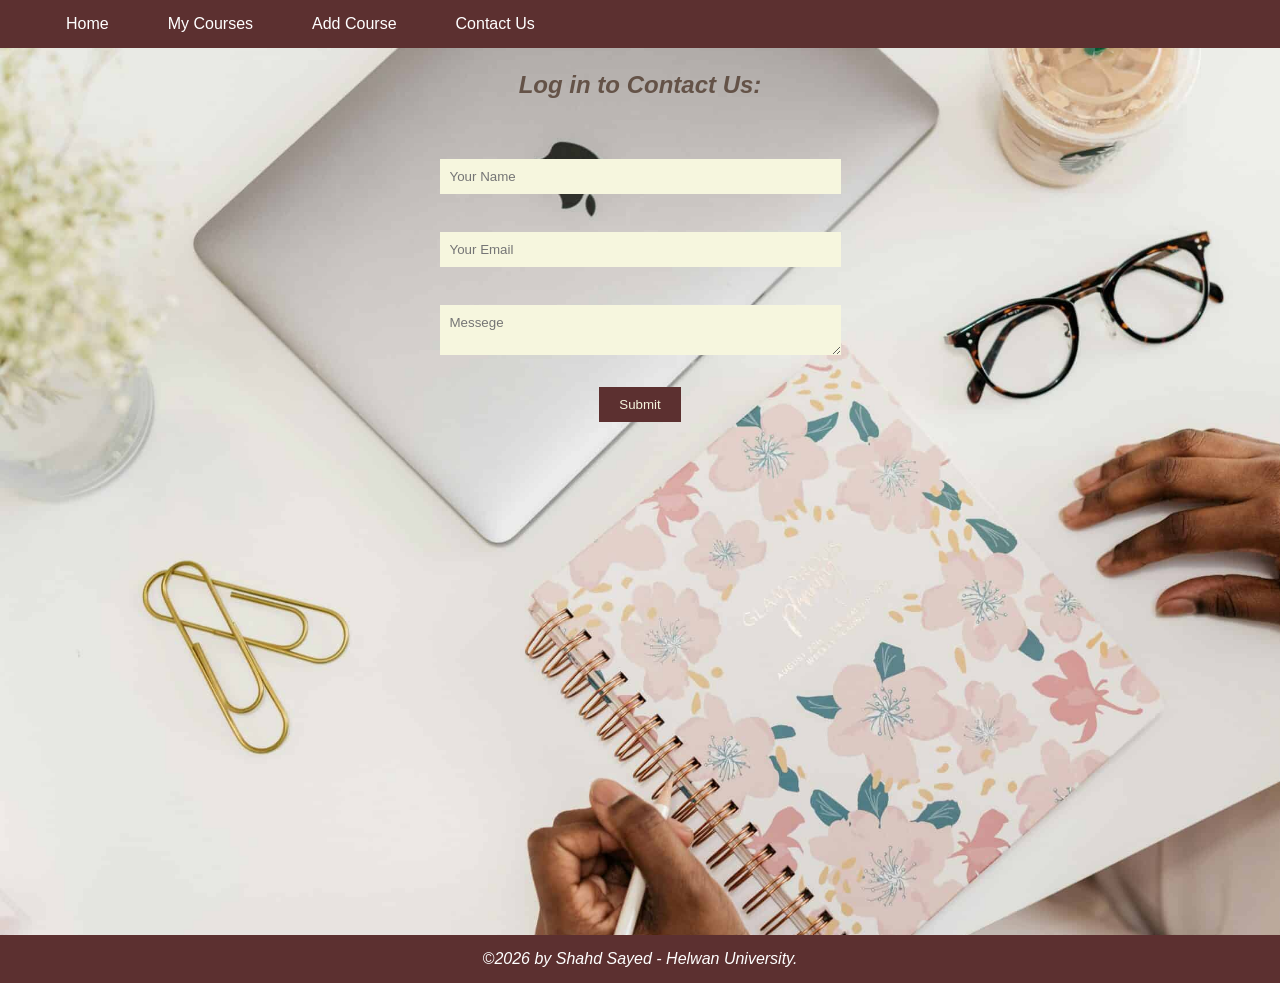
==== Contact_Us.html @ dcd80b9b "Add files via upload" ====
<!DOCTYPE html>
<html>
    <head>
        <title>Contact Us</title>
        <link rel="stylesheet"   href="style.css" >
    </head>
    <body>
    
        <nav>
            <ul>
                <li><a href="Home.html">Home</a></li>
                <li><a href="My_Courses.html">My Courses</a></li>
                <li><a href="Add_Course.html">Add Course</a></li>
                <li><a href="Contact_Us.html">Contact Us</a></li>
            </ul>
        </nav>
        <br>
        <main>
            <h2 ><i><b>Log in to Contact Us:</b></i></h2>
            
           
        
            <form align="center">
               <div><input type="text"  placeholder="Your Name"></div>
                <br>
                <div><input type="email" placeholder="Your Email"></div>
                <br>
                <div><textarea placeholder="Messege"></textarea></div>
                <br>
                <div><button type="submit">Submit</button></div>
                <br>
            </form>
        
        </main>
        <footer>
            <p>&copy;2026 by Shahd Sayed - Helwan University.</p>
        </footer>
    </body>
</html>
---- style.css ----
* {
margin: 0;
padding: 0;
font-family: Arial;
}
body{
    background-image:url("imge.jpg") ;
    background-size: cover;
    text-align: center;
}
h1,h2,h3,p,pre{
    color:rgba(63, 41, 26, 0.694)
}
h2:hover , h3:hover{
    background: #bd9885;
    border-radius: 1px;
    margin: auto;
}
nav{
    background:rgb(92, 48, 48);
    color: white;
    padding: 15px;
    display: flex;
    justify-content:space-between;
    align-items: center;
}
nav ul{
    list-style: none;
    display: flex;
}

nav li{
    margin-left: 43px;
}

nav a{
    color:white;
    padding: 8px;
    text-decoration:none ;
    transition: 0.3s;
}
nav a:hover{
    background:#d8a790bc;
    border-radius: 5px;
}
main{
    padding: 5px;
}
table{
    width: 80;
    border-collapse: collapse;
    margin-top: 50px;
    margin-right: auto;
    margin-left: auto;
}
th,td{
    border: #181818 1px solid;
    padding: 10px;
    text-align: center;
    color: #32180aab;
}
table tr:hover{
    background: #bd9885;
    border-radius: 20px;
}
th{
    background: rgb(92, 48, 48);
    color: white;
}
form{
    margin-top: 50px;
}
input,textarea{
    width: 30%;
    padding: 10px;
    margin: 10px 0;
    background-color: rgb(246, 246, 222);
    border: none;
}
button{
    padding: 10px 20px;
    background: rgb(92, 48, 48);
    color: beige;
    border: none;
    cursor: pointer;
}
button:hover{
    background: #c5a897;
}
footer > p{
    text-align: center;
    background: rgb(92, 48, 48);
    padding: 15px;
    color: white;
    margin-top:490px ;
    font-style: italic;
}
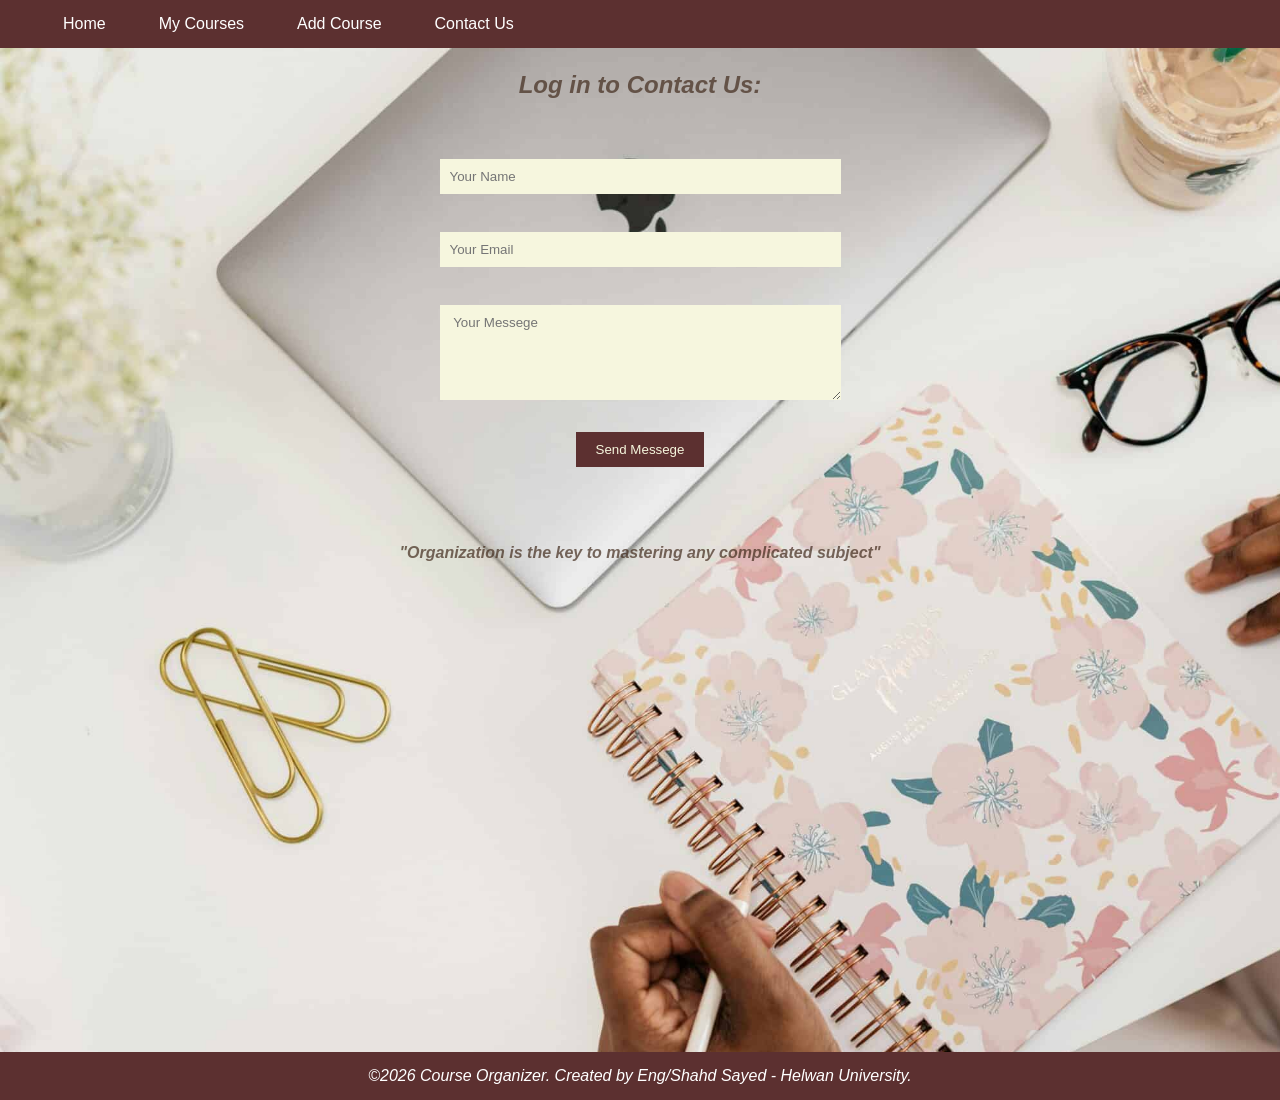
==== commit b52e9a61: "Add files via upload" ====
--- a/Contact_Us.html
+++ b/Contact_Us.html
@@ -5,35 +5,39 @@
         <link rel="stylesheet"   href="style.css" >
     </head>
     <body>
-    
         <nav>
             <ul>
-                <li><a href="Home.html">Home</a></li>
+                <li><a href="index.html">Home</a></li>
                 <li><a href="My_Courses.html">My Courses</a></li>
                 <li><a href="Add_Course.html">Add Course</a></li>
                 <li><a href="Contact_Us.html">Contact Us</a></li>
             </ul>
         </nav>
         <br>
+
         <main>
-            <h2 ><i><b>Log in to Contact Us:</b></i></h2>
+            <h2><b>Log in to Contact Us:</b></h2>
             
            
         
             <form align="center">
-               <div><input type="text"  placeholder="Your Name"></div>
+               <div><input type="text"  placeholder="Your Name" required></div>
                 <br>
-                <div><input type="email" placeholder="Your Email"></div>
+                <div><input type="email" placeholder="Your Email" required></div>
                 <br>
-                <div><textarea placeholder="Messege"></textarea></div>
+                <div><textarea placeholder=" Your Messege" rows="5"></textarea></div>
                 <br>
-                <div><button type="submit">Submit</button></div>
+                <div><button type="submit">Send Messege</button></div>
                 <br>
             </form>
-        
         </main>
+        <br>
+        <br>
+        <br>
+        <p align="center"><strong>"Organization is the key to mastering any complicated subject"</strong></p>
+
         <footer>
-            <p>&copy;2026 by Shahd Sayed - Helwan University.</p>
+            <p>&copy;2026 Course Organizer. Created by Eng/Shahd Sayed - Helwan University.</p>
         </footer>
     </body>
 </html>
--- a/style.css
+++ b/style.css
@@ -8,13 +8,9 @@
     background-size: cover;
     text-align: center;
 }
-h1,h2,h3,p,pre{
-    color:rgba(63, 41, 26, 0.694)
-}
-h2:hover , h3:hover{
-    background: #bd9885;
-    border-radius: 1px;
-    margin: auto;
+h1,h2,h3,h4,p,pre{
+    color:rgba(63, 41, 26, 0.694);
+    font-style: italic;;
 }
 nav{
     background:rgb(92, 48, 48);
@@ -35,7 +31,7 @@
 
 nav a{
     color:white;
-    padding: 8px;
+    padding: 5px;
     text-decoration:none ;
     transition: 0.3s;
 }
@@ -47,17 +43,16 @@
     padding: 5px;
 }
 table{
-    width: 80;
+    width: 100%;
     border-collapse: collapse;
-    margin-top: 50px;
-    margin-right: auto;
-    margin-left: auto;
+    margin-top: 70px
 }
 th,td{
-    border: #181818 1px solid;
+    border: #3c2315db 5px solid;
     padding: 10px;
     text-align: center;
     color: #32180aab;
+    border-style: double;
 }
 table tr:hover{
     background: #bd9885;
